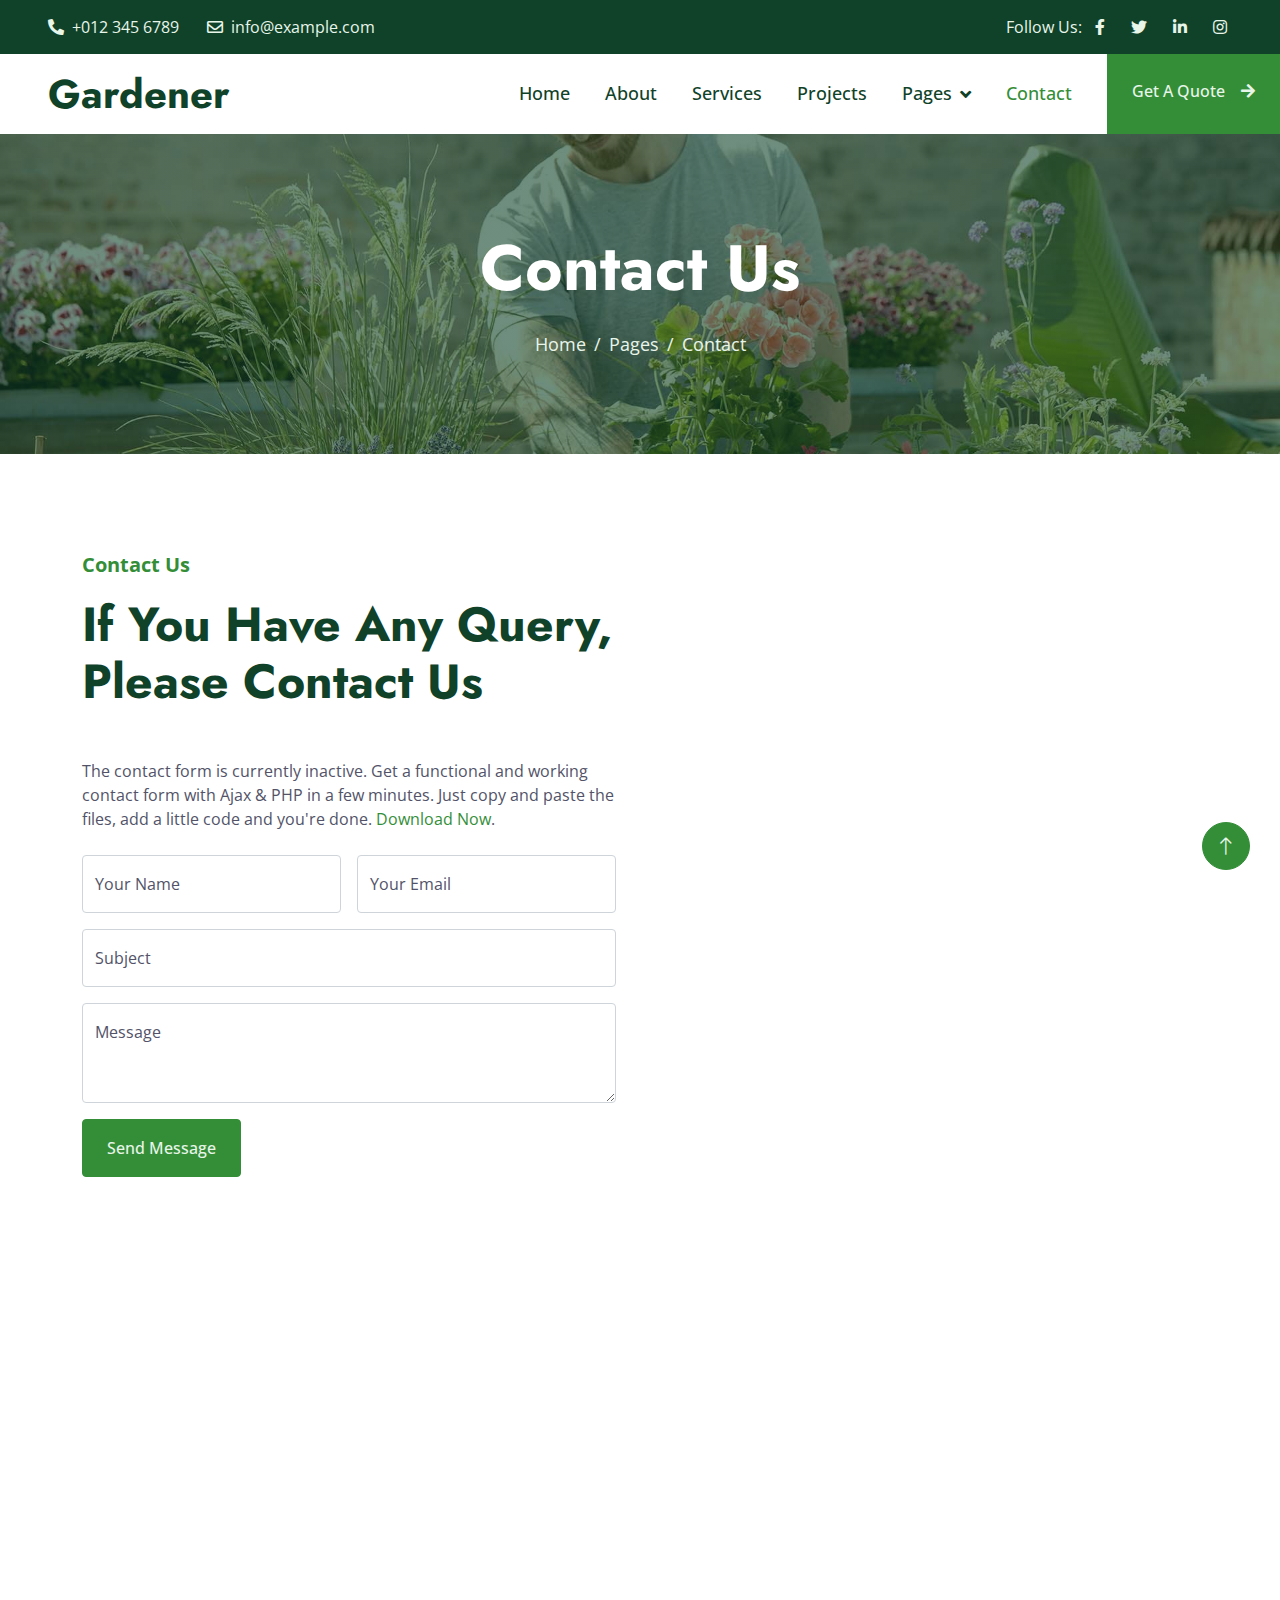
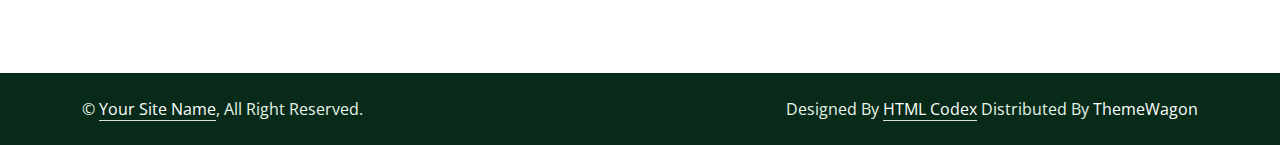
==== contact.html @ 620168e4 "first commit" ====
<!DOCTYPE html>
<html lang="en">

<head>
    <meta charset="utf-8">
    <title>Gardener - Gardening Website Template</title>
    <meta content="width=device-width, initial-scale=1.0" name="viewport">
    <meta content="" name="keywords">
    <meta content="" name="description">

    <!-- Favicon -->
    <link href="img/favicon.ico" rel="icon">

    <!-- Google Web Fonts -->
    <link rel="preconnect" href="https://fonts.googleapis.com">
    <link rel="preconnect" href="https://fonts.gstatic.com" crossorigin>
    <link href="https://fonts.googleapis.com/css2?family=Jost:wght@500;600;700&family=Open+Sans:wght@400;500&display=swap" rel="stylesheet">  

    <!-- Icon Font Stylesheet -->
    <link href="https://cdnjs.cloudflare.com/ajax/libs/font-awesome/5.10.0/css/all.min.css" rel="stylesheet">
    <link href="https://cdn.jsdelivr.net/npm/bootstrap-icons@1.4.1/font/bootstrap-icons.css" rel="stylesheet">

    <!-- Libraries Stylesheet -->
    <link href="lib/animate/animate.min.css" rel="stylesheet">
    <link href="lib/owlcarousel/assets/owl.carousel.min.css" rel="stylesheet">
    <link href="lib/lightbox/css/lightbox.min.css" rel="stylesheet">

    <!-- Customized Bootstrap Stylesheet -->
    <link href="css/bootstrap.min.css" rel="stylesheet">

    <!-- Template Stylesheet -->
    <link href="css/style.css" rel="stylesheet">
</head>

<body>
    <!-- Spinner Start -->
    <div id="spinner" class="show bg-white position-fixed translate-middle w-100 vh-100 top-50 start-50 d-flex align-items-center justify-content-center">
        <div class="spinner-border text-primary" role="status" style="width: 3rem; height: 3rem;"></div>
    </div>
    <!-- Spinner End -->


    <!-- Topbar Start -->
    <div class="container-fluid bg-dark text-light px-0 py-2">
        <div class="row gx-0 d-none d-lg-flex">
            <div class="col-lg-7 px-5 text-start">
                <div class="h-100 d-inline-flex align-items-center me-4">
                    <span class="fa fa-phone-alt me-2"></span>
                    <span>+012 345 6789</span>
                </div>
                <div class="h-100 d-inline-flex align-items-center">
                    <span class="far fa-envelope me-2"></span>
                    <span>info@example.com</span>
                </div>
            </div>
            <div class="col-lg-5 px-5 text-end">
                <div class="h-100 d-inline-flex align-items-center mx-n2">
                    <span>Follow Us:</span>
                    <a class="btn btn-link text-light" href=""><i class="fab fa-facebook-f"></i></a>
                    <a class="btn btn-link text-light" href=""><i class="fab fa-twitter"></i></a>
                    <a class="btn btn-link text-light" href=""><i class="fab fa-linkedin-in"></i></a>
                    <a class="btn btn-link text-light" href=""><i class="fab fa-instagram"></i></a>
                </div>
            </div>
        </div>
    </div>
    <!-- Topbar End -->


    <!-- Navbar Start -->
    <nav class="navbar navbar-expand-lg bg-white navbar-light sticky-top p-0">
        <a href="index.html" class="navbar-brand d-flex align-items-center px-4 px-lg-5">
            <h1 class="m-0">Gardener</h1>
        </a>
        <button type="button" class="navbar-toggler me-4" data-bs-toggle="collapse" data-bs-target="#navbarCollapse">
            <span class="navbar-toggler-icon"></span>
        </button>
        <div class="collapse navbar-collapse" id="navbarCollapse">
            <div class="navbar-nav ms-auto p-4 p-lg-0">
                <a href="index.html" class="nav-item nav-link">Home</a>
                <a href="about.html" class="nav-item nav-link">About</a>
                <a href="service.html" class="nav-item nav-link">Services</a>
                <a href="project.html" class="nav-item nav-link">Projects</a>
                <div class="nav-item dropdown">
                    <a href="#" class="nav-link dropdown-toggle" data-bs-toggle="dropdown">Pages</a>
                    <div class="dropdown-menu bg-light m-0">
                        <a href="feature.html" class="dropdown-item">Features</a>
                        <a href="quote.html" class="dropdown-item">Free Quote</a>
                        <a href="team.html" class="dropdown-item">Our Team</a>
                        <a href="testimonial.html" class="dropdown-item">Testimonial</a>
                        <a href="404.html" class="dropdown-item">404 Page</a>
                    </div>
                </div>
                <a href="contact.html" class="nav-item nav-link active">Contact</a>
            </div>
            <a href="" class="btn btn-primary py-4 px-lg-4 rounded-0 d-none d-lg-block">Get A Quote<i class="fa fa-arrow-right ms-3"></i></a>
        </div>
    </nav>
    <!-- Navbar End -->


    <!-- Page Header Start -->
    <div class="container-fluid page-header py-5 mb-5 wow fadeIn" data-wow-delay="0.1s">
        <div class="container text-center py-5">
            <h1 class="display-3 text-white mb-4 animated slideInDown">Contact Us</h1>
            <nav aria-label="breadcrumb animated slideInDown">
                <ol class="breadcrumb justify-content-center mb-0">
                    <li class="breadcrumb-item"><a href="#">Home</a></li>
                    <li class="breadcrumb-item"><a href="#">Pages</a></li>
                    <li class="breadcrumb-item active" aria-current="page">Contact</li>
                </ol>
            </nav>
        </div>
    </div>
    <!-- Page Header End -->


    <!-- Contact Start -->
    <div class="container-xxl py-5">
        <div class="container">
            <div class="row g-5">
                <div class="col-lg-6 wow fadeIn" data-wow-delay="0.1s">
                    <p class="fs-5 fw-bold text-primary">Contact Us</p>
                    <h1 class="display-5 mb-5">If You Have Any Query, Please Contact Us</h1>
                    <p class="mb-4">The contact form is currently inactive. Get a functional and working contact form with Ajax & PHP in a few minutes. Just copy and paste the files, add a little code and you're done. <a href="https://htmlcodex.com/contact-form">Download Now</a>.</p>
                    <form>
                        <div class="row g-3">
                            <div class="col-md-6">
                                <div class="form-floating">
                                    <input type="text" class="form-control" id="name" placeholder="Your Name">
                                    <label for="name">Your Name</label>
                                </div>
                            </div>
                            <div class="col-md-6">
                                <div class="form-floating">
                                    <input type="email" class="form-control" id="email" placeholder="Your Email">
                                    <label for="email">Your Email</label>
                                </div>
                            </div>
                            <div class="col-12">
                                <div class="form-floating">
                                    <input type="text" class="form-control" id="subject" placeholder="Subject">
                                    <label for="subject">Subject</label>
                                </div>
                            </div>
                            <div class="col-12">
                                <div class="form-floating">
                                    <textarea class="form-control" placeholder="Leave a message here" id="message" style="height: 100px"></textarea>
                                    <label for="message">Message</label>
                                </div>
                            </div>
                            <div class="col-12">
                                <button class="btn btn-primary py-3 px-4" type="submit">Send Message</button>
                            </div>
                        </div>
                    </form>
                </div>
                <div class="col-lg-6 wow fadeIn" data-wow-delay="0.5s" style="min-height: 450px;">
                    <div class="position-relative rounded overflow-hidden h-100">
                        <iframe class="position-relative w-100 h-100"
                        src="https://www.google.com/maps/embed?pb=!1m18!1m12!1m3!1d3001156.4288297426!2d-78.01371936852176!3d42.72876761954724!2m3!1f0!2f0!3f0!3m2!1i1024!2i768!4f13.1!3m3!1m2!1s0x4ccc4bf0f123a5a9%3A0xddcfc6c1de189567!2sNew%20York%2C%20USA!5e0!3m2!1sen!2sbd!4v1603794290143!5m2!1sen!2sbd"
                        frameborder="0" style="min-height: 450px; border:0;" allowfullscreen="" aria-hidden="false"
                        tabindex="0"></iframe>
                    </div>
                </div>
            </div>
        </div>
    </div>
    <!-- Contact End -->


    <!-- Footer Start -->
    <div class="container-fluid bg-dark text-light footer mt-5 py-5 wow fadeIn" data-wow-delay="0.1s">
        <div class="container py-5">
            <div class="row g-5">
                <div class="col-lg-3 col-md-6">
                    <h4 class="text-white mb-4">Our Office</h4>
                    <p class="mb-2"><i class="fa fa-map-marker-alt me-3"></i>123 Street, New York, USA</p>
                    <p class="mb-2"><i class="fa fa-phone-alt me-3"></i>+012 345 67890</p>
                    <p class="mb-2"><i class="fa fa-envelope me-3"></i>info@example.com</p>
                    <div class="d-flex pt-2">
                        <a class="btn btn-square btn-outline-light rounded-circle me-2" href=""><i class="fab fa-twitter"></i></a>
                        <a class="btn btn-square btn-outline-light rounded-circle me-2" href=""><i class="fab fa-facebook-f"></i></a>
                        <a class="btn btn-square btn-outline-light rounded-circle me-2" href=""><i class="fab fa-youtube"></i></a>
                        <a class="btn btn-square btn-outline-light rounded-circle me-2" href=""><i class="fab fa-linkedin-in"></i></a>
                    </div>
                </div>
                <div class="col-lg-3 col-md-6">
                    <h4 class="text-white mb-4">Services</h4>
                    <a class="btn btn-link" href="">Landscaping</a>
                    <a class="btn btn-link" href="">Pruning plants</a>
                    <a class="btn btn-link" href="">Urban Gardening</a>
                    <a class="btn btn-link" href="">Garden Maintenance</a>
                    <a class="btn btn-link" href="">Green Technology</a>
                </div>
                <div class="col-lg-3 col-md-6">
                    <h4 class="text-white mb-4">Quick Links</h4>
                    <a class="btn btn-link" href="">About Us</a>
                    <a class="btn btn-link" href="">Contact Us</a>
                    <a class="btn btn-link" href="">Our Services</a>
                    <a class="btn btn-link" href="">Terms & Condition</a>
                    <a class="btn btn-link" href="">Support</a>
                </div>
                <div class="col-lg-3 col-md-6">
                    <h4 class="text-white mb-4">Newsletter</h4>
                    <p>Dolor amet sit justo amet elitr clita ipsum elitr est.</p>
                    <div class="position-relative w-100">
                        <input class="form-control bg-light border-light w-100 py-3 ps-4 pe-5" type="text" placeholder="Your email">
                        <button type="button" class="btn btn-primary py-2 position-absolute top-0 end-0 mt-2 me-2">SignUp</button>
                    </div>
                </div>
            </div>
        </div>
    </div>
    <!-- Footer End -->


    <!-- Copyright Start -->
    <div class="container-fluid copyright py-4">
        <div class="container">
            <div class="row">
                <div class="col-md-6 text-center text-md-start mb-3 mb-md-0">
                    &copy; <a class="border-bottom" href="#">Your Site Name</a>, All Right Reserved.
                </div>
                <div class="col-md-6 text-center text-md-end">
                    <!--/*** This template is free as long as you keep the footer author’s credit link/attribution link/backlink. If you'd like to use the template without the footer author’s credit link/attribution link/backlink, you can purchase the Credit Removal License from "https://htmlcodex.com/credit-removal". Thank you for your support. ***/-->
                    Designed By <a class="border-bottom" href="https://htmlcodex.com">HTML Codex</a> Distributed By <a href="https://themewagon.com">ThemeWagon</a>
                </div>
            </div>
        </div>
    </div>
    <!-- Copyright End -->


    <!-- Back to Top -->
    <a href="#" class="btn btn-lg btn-primary btn-lg-square rounded-circle back-to-top"><i class="bi bi-arrow-up"></i></a>


    <!-- JavaScript Libraries -->
    <script src="https://code.jquery.com/jquery-3.4.1.min.js"></script>
    <script src="https://cdn.jsdelivr.net/npm/bootstrap@5.0.0/dist/js/bootstrap.bundle.min.js"></script>
    <script src="lib/wow/wow.min.js"></script>
    <script src="lib/easing/easing.min.js"></script>
    <script src="lib/waypoints/waypoints.min.js"></script>
    <script src="lib/owlcarousel/owl.carousel.min.js"></script>
    <script src="lib/counterup/counterup.min.js"></script>
    <script src="lib/parallax/parallax.min.js"></script>
    <script src="lib/isotope/isotope.pkgd.min.js"></script>
    <script src="lib/lightbox/js/lightbox.min.js"></script>

    <!-- Template Javascript -->
    <script src="js/main.js"></script>
</body>

</html>
---- css/style.css ----
/********** Template CSS **********/
:root {
    --primary: #348E38;
    --secondary: #525368;
    --light: #E8F5E9;
    --dark: #0F4229;
}

.back-to-top {
    position: fixed;
    display: none;
    right: 30px;
    bottom: 30px;
    z-index: 99;
}

h1,
.h1,
h2,
.h2,
.fw-bold {
    font-weight: 700 !important;
}

h3,
.h3,
h4,
.h4,
.fw-medium {
    font-weight: 600 !important;
}

h5,
.h5,
h6,
.h6,
.fw-semi-bold {
    font-weight: 500 !important;
}


/*** Spinner ***/
#spinner {
    opacity: 0;
    visibility: hidden;
    transition: opacity .5s ease-out, visibility 0s linear .5s;
    z-index: 99999;
}

#spinner.show {
    transition: opacity .5s ease-out, visibility 0s linear 0s;
    visibility: visible;
    opacity: 1;
}


/*** Button ***/
.btn {
    transition: .5s;
    font-weight: 500;
}

.btn-primary,
.btn-outline-primary:hover {
    color: var(--light);
}

.btn-square {
    width: 38px;
    height: 38px;
}

.btn-sm-square {
    width: 32px;
    height: 32px;
}

.btn-lg-square {
    width: 48px;
    height: 48px;
}

.btn-square,
.btn-sm-square,
.btn-lg-square {
    padding: 0;
    display: flex;
    align-items: center;
    justify-content: center;
    font-weight: normal;
}


/*** Navbar ***/
.navbar.sticky-top {
    top: -100px;
    transition: .5s;
}

.navbar .navbar-brand,
.navbar a.btn {
    height: 80px
}

.navbar .navbar-nav .nav-link {
    margin-right: 35px;
    padding: 25px 0;
    color: var(--dark);
    font-size: 18px;
    font-weight: 500;
    outline: none;
}

.navbar .navbar-nav .nav-link:hover,
.navbar .navbar-nav .nav-link.active {
    color: var(--primary);
}

.navbar .dropdown-toggle::after {
    border: none;
    content: "\f107";
    font-family: "Font Awesome 5 Free";
    font-weight: 900;
    vertical-align: middle;
    margin-left: 8px;
}

@media (max-width: 991.98px) {
    .navbar .navbar-nav .nav-link  {
        margin-right: 0;
        padding: 10px 0;
    }

    .navbar .navbar-nav {
        border-top: 1px solid #EEEEEE;
    }
}

@media (min-width: 992px) {
    .navbar .nav-item .dropdown-menu {
        display: block;
        border: none;
        margin-top: 0;
        top: 150%;
        opacity: 0;
        visibility: hidden;
        transition: .5s;
    }

    .navbar .nav-item:hover .dropdown-menu {
        top: 100%;
        visibility: visible;
        transition: .5s;
        opacity: 1;
    }
}


/*** Header ***/
.carousel-caption {
    top: 0;
    left: 0;
    right: 0;
    bottom: 0;
    display: flex;
    align-items: center;
    justify-content: center;
    text-align: center;
    background: rgba(15, 66, 41, .6);
    z-index: 1;
}

.carousel-control-prev,
.carousel-control-next {
    width: 15%;
}

.carousel-control-prev-icon,
.carousel-control-next-icon {
    width: 3rem;
    height: 3rem;
    border-radius: 3rem;
    background-color: var(--primary);
    border: 10px solid var(--primary);
}

@media (max-width: 768px) {
    #header-carousel .carousel-item {
        position: relative;
        min-height: 450px;
    }
    
    #header-carousel .carousel-item img {
        position: absolute;
        width: 100%;
        height: 100%;
        object-fit: cover;
    }
}

.page-header {
    background: linear-gradient(rgba(15, 66, 41, .6), rgba(15, 66, 41, .6)), url(../img/carousel-1.jpg) center center no-repeat;
    background-size: cover;
}

.page-header .breadcrumb-item+.breadcrumb-item::before {
    color: var(--light);
}

.page-header .breadcrumb-item,
.page-header .breadcrumb-item a {
    font-size: 18px;
    color: var(--light);
}


/*** Top Feature ***/
@media (min-width: 991.98px) {
    .top-feature {
        position: relative;
        margin-top: -80px;
        z-index: 1;
    }
}


/*** Facts & Quote ***/
.facts,
.quote {
    background: rgba(15, 66, 41, .6);
}


/*** Service ***/
.service-item {
    position: relative;
    text-align: center;
}

.service-item .service-img {
    position: absolute;
    width: 100%;
    height: 100%;
    top: 0;
    left: 0;
    overflow: hidden;
    z-index: -1;
}

.service-item .service-img img {
    position: absolute;
    width: 100%;
    height: 100%;
    left: 0;
    object-fit: cover;
    transform: scale(1.2);
    transition: .3s;
    z-index: -1;
}

.service-item:hover .service-img img {
    transform: scale(1);
}

.service-item .service-text {
    background: #FFFFFF;
    box-shadow: 0 0 45px rgba(0, 0, 0, .08);
    transition: .3s;
}

.service-item:hover .service-text {
    background: rgba(15, 66, 41, .6);
}

.service-item .service-text h4,
.service-item .service-text p {
    transition: .3;
}

.service-item:hover .service-text h4 {
    color: #FFFFFF;
}

.service-item:hover .service-text p {
    color: var(--light);
}

.service-item .service-text .btn-square {
    width: 100px;
    height: 100px;
    background: transparent;
    transition: .5s;
}

.service-item:hover .service-text .btn-square {
    background: var(--light);
}

.service-item .service-text .btn {
    width: 31px;
    height: 31px;
    display: inline-flex;
    align-items: center;
    color: var(--dark);
    background: var(--light);
    white-space: nowrap;
    overflow: hidden;
    transition: .3s;
}

.service-item:hover .service-text .btn {
    width: 112px;
}


/*** Project Portfolio ***/
#portfolio-flters {
    display: inline-block;
    background: var(--light);
    padding: 10px 15px;
}

#portfolio-flters li {
    display: inline-block;
    font-weight: 500;
    color: var(--primary);
    cursor: pointer;
    transition: .5s;
    border-bottom: 2px solid transparent;
}

#portfolio-flters li:hover,
#portfolio-flters li.active {
    color: var(--dark);
    border-color: var(--dark);
}

.portfolio-inner {
    position: relative;
    overflow: hidden;
}

.portfolio-inner::before,
.portfolio-inner::after {
    position: absolute;
    content: "";
    width: 0;
    height: 100%;
    top: 0;
    left: 0;
    background: rgba(15, 66, 41, .6);
    transition: .5s;
}

.portfolio-inner::after {
    left: auto;
    right: 0;
}

.portfolio-inner:hover::before,
.portfolio-inner:hover::after {
    width: 50%;
}

.portfolio-inner .portfolio-text {
    position: absolute;
    width: 100%;
    height: 100%;
    top: 0;
    left: 0;
    display: flex;
    flex-direction: column;
    align-items: center;
    justify-content: center;
    transition: .5s;
    z-index: 3;
    opacity: 0;
}

.portfolio-inner:hover .portfolio-text {
    transition-delay: .3s;
    opacity: 1;
}

.portfolio-inner .portfolio-text .btn {
    background: var(--light);
    color: var(--primary);
}

.portfolio-inner .portfolio-text .btn:hover {
    background: var(--primary);
    color: var(--light);
}


/*** Team ***/
.team-item {
    position: relative;
    overflow: hidden;
}

.team-item .team-text {
    position: absolute;
    width: calc(100% - 45px);
    left: -100%;
    bottom: 45px;
    padding: 1.5rem;
    background: #FFFFFF;
    border-radius: 0 4px 4px 0;
    opacity: 0;
    transition: .5s;
}

.team-item:hover .team-text {
    left: 0;
    opacity: 1;
}

.team-item .team-social .btn {
    background: var(--light);
    color: var(--primary);
}

.team-item .team-social .btn:hover {
    background: var(--primary);
    color: var(--light);
}

.team-item .team-img .team-social {
    position: absolute;
    width: 100%;
    height: 100%;
    top: 0;
    left: 0;
    display: flex;
    align-items: center;
    justify-content: center;
    transition: .5s;
    z-index: 3;
    opacity: 0;
}

.team-item:hover .team-img .team-social {
    transition-delay: .3s;
    opacity: 1;
}


/*** Testimonial ***/

.testimonial-carousel .owl-item img {
    width: 100px;
    height: 100px;
}

.testimonial-carousel .owl-nav {
    margin-top: 30px;
    display: flex;
}

.testimonial-carousel .owl-nav .owl-prev,
.testimonial-carousel .owl-nav .owl-next {
    margin-right: 15px;
    width: 45px;
    height: 45px;
    display: flex;
    align-items: center;
    justify-content: center;
    color: var(--primary);
    background: var(--light);
    border-radius: 4px;
    font-size: 22px;
    transition: .5s;
}

.testimonial-carousel .owl-nav .owl-prev:hover,
.testimonial-carousel .owl-nav .owl-next:hover {
    background: var(--primary);
    color: var(--light);
}


/*** Footer ***/
.footer .btn.btn-link {
    display: block;
    margin-bottom: 5px;
    padding: 0;
    text-align: left;
    color: var(--light);
    font-weight: normal;
    text-transform: capitalize;
    transition: .3s;
}

.footer .btn.btn-link::before {
    position: relative;
    content: "\f105";
    font-family: "Font Awesome 5 Free";
    font-weight: 900;
    margin-right: 10px;
}

.footer .btn.btn-link:hover {
    color: var(--primary);
    letter-spacing: 1px;
    box-shadow: none;
}

.copyright {
    color: var(--light);
    background: #072A19;
}

.copyright a {
    color: #FFFFFF;
}

.copyright a:hover {
    color: var(--primary);
}
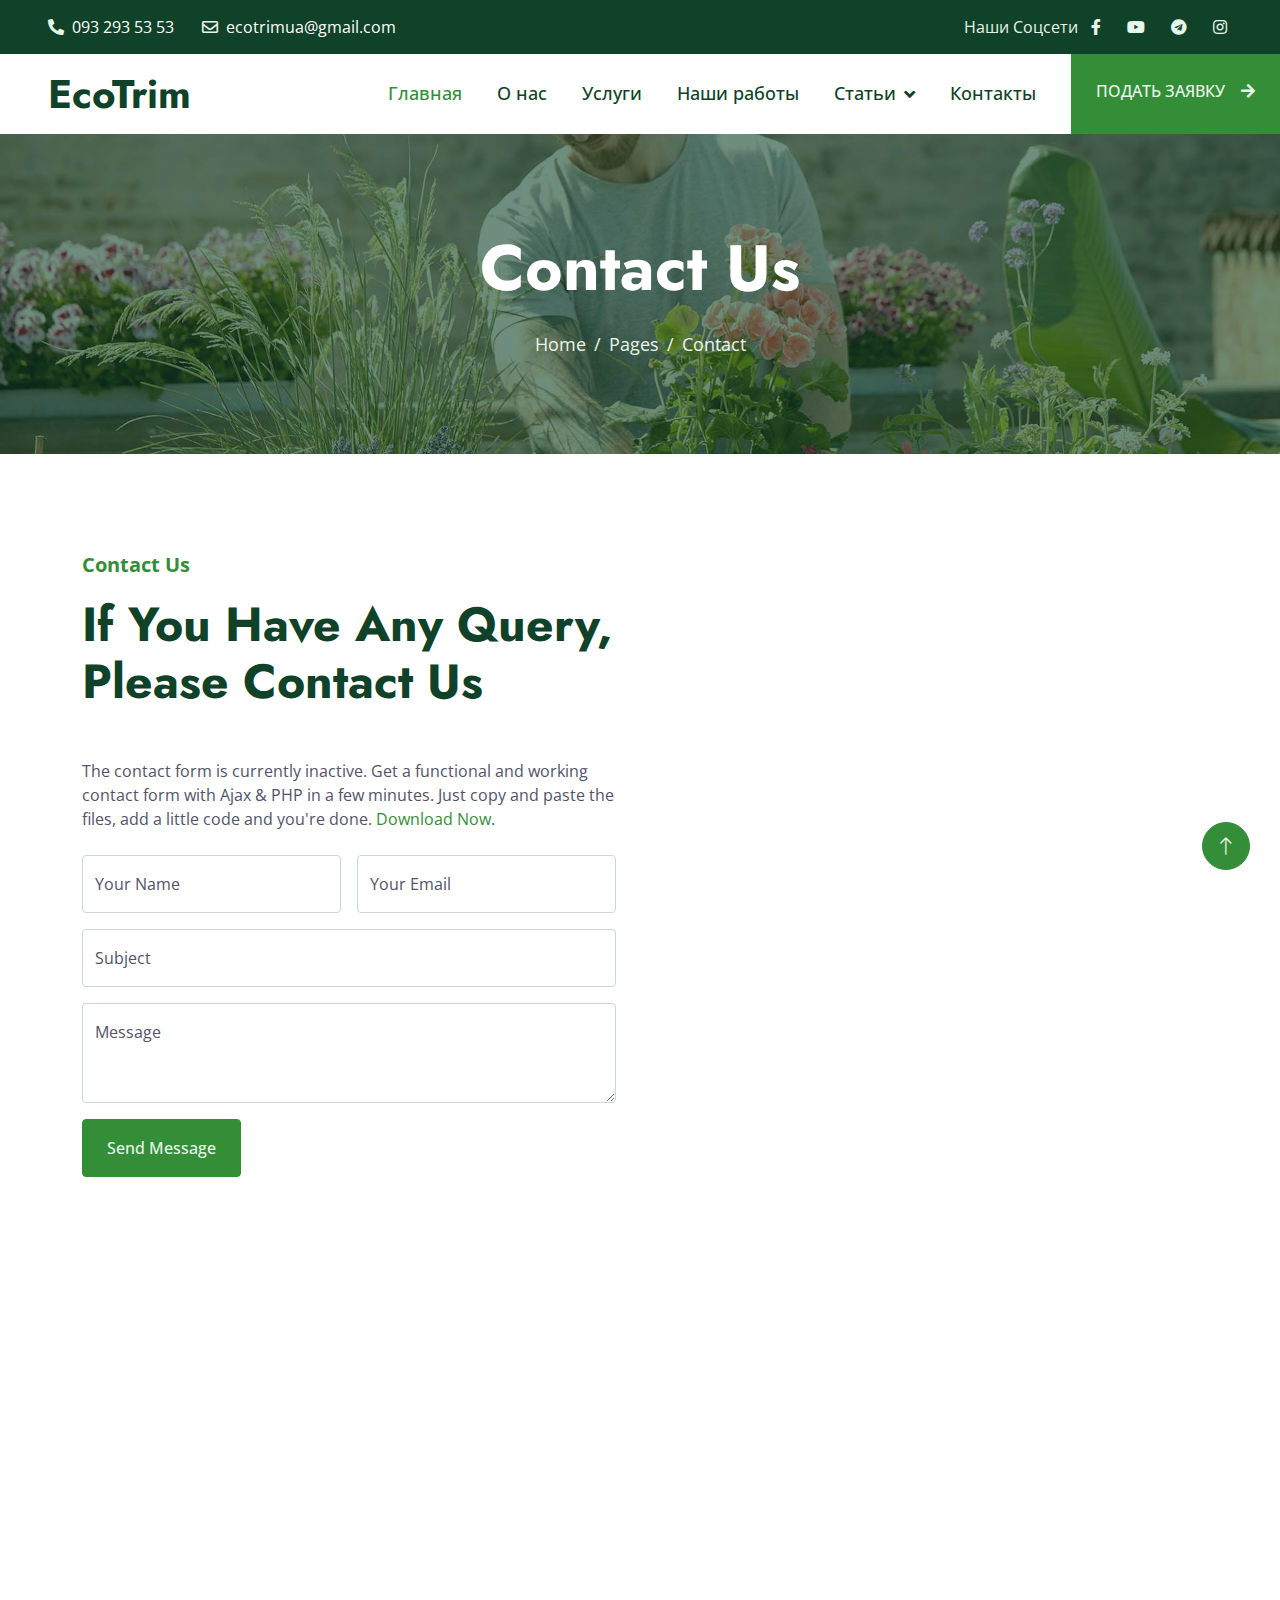
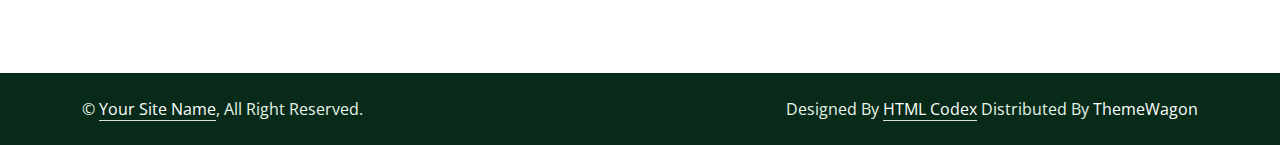
==== commit 5f5ecf68: "some changes" ====
--- a/contact.html
+++ b/contact.html
@@ -1,100 +1,174 @@
 <!DOCTYPE html>
 <html lang="en">
-
-<head>
-    <meta charset="utf-8">
-    <title>Gardener - Gardening Website Template</title>
-    <meta content="width=device-width, initial-scale=1.0" name="viewport">
-    <meta content="" name="keywords">
-    <meta content="" name="description">
+  <head>
+    <meta charset="utf-8" />
+    <title>EcoTrim</title>
+    <meta content="width=device-width, initial-scale=1.0" name="viewport" />
+    <meta content="" name="keywords" />
+    <meta content="" name="description" />
 
     <!-- Favicon -->
-    <link href="img/favicon.ico" rel="icon">
+    <link
+      href="https://res.cloudinary.com/dgesovnb4/image/upload/bo_50px_solid_rgb:0ceb0f/v1689704364/Eco%20-%20Trim/LOGO/%D0%A1%D0%BD%D0%B8%D0%BC%D0%BE%D0%BA_%D1%8D%D0%BA%D1%80%D0%B0%D0%BD%D0%B0_2023-07-18_%D0%B2_19.57.54_tapf2a.png"
+      rel="icon"
+    />
 
     <!-- Google Web Fonts -->
-    <link rel="preconnect" href="https://fonts.googleapis.com">
-    <link rel="preconnect" href="https://fonts.gstatic.com" crossorigin>
-    <link href="https://fonts.googleapis.com/css2?family=Jost:wght@500;600;700&family=Open+Sans:wght@400;500&display=swap" rel="stylesheet">  
+    <link rel="preconnect" href="https://fonts.googleapis.com" />
+    <link rel="preconnect" href="https://fonts.gstatic.com" crossorigin />
+    <link
+      href="https://fonts.googleapis.com/css2?family=Jost:wght@500;600;700&family=Open+Sans:wght@400;500&display=swap"
+      rel="stylesheet"
+    />
 
     <!-- Icon Font Stylesheet -->
-    <link href="https://cdnjs.cloudflare.com/ajax/libs/font-awesome/5.10.0/css/all.min.css" rel="stylesheet">
-    <link href="https://cdn.jsdelivr.net/npm/bootstrap-icons@1.4.1/font/bootstrap-icons.css" rel="stylesheet">
+    <link
+      href="https://cdnjs.cloudflare.com/ajax/libs/font-awesome/5.10.0/css/all.min.css"
+      rel="stylesheet"
+    />
+    <link
+      href="https://cdn.jsdelivr.net/npm/bootstrap-icons@1.4.1/font/bootstrap-icons.css"
+      rel="stylesheet"
+    />
 
     <!-- Libraries Stylesheet -->
-    <link href="lib/animate/animate.min.css" rel="stylesheet">
-    <link href="lib/owlcarousel/assets/owl.carousel.min.css" rel="stylesheet">
-    <link href="lib/lightbox/css/lightbox.min.css" rel="stylesheet">
+    <link href="lib/animate/animate.min.css" rel="stylesheet" />
+    <link href="lib/owlcarousel/assets/owl.carousel.min.css" rel="stylesheet" />
+    <link href="lib/lightbox/css/lightbox.min.css" rel="stylesheet" />
 
     <!-- Customized Bootstrap Stylesheet -->
-    <link href="css/bootstrap.min.css" rel="stylesheet">
+    <link href="css/bootstrap.min.css" rel="stylesheet" />
 
     <!-- Template Stylesheet -->
-    <link href="css/style.css" rel="stylesheet">
-</head>
-
-<body>
+    <link href="css/style.css" rel="stylesheet" />
+  </head>
+
+  <body>
     <!-- Spinner Start -->
-    <div id="spinner" class="show bg-white position-fixed translate-middle w-100 vh-100 top-50 start-50 d-flex align-items-center justify-content-center">
-        <div class="spinner-border text-primary" role="status" style="width: 3rem; height: 3rem;"></div>
+    <div
+      id="spinner"
+      class="show bg-white position-fixed translate-middle w-100 vh-100 top-50 start-50 d-flex align-items-center justify-content-center"
+    >
+      <div
+        class="spinner-border text-primary"
+        role="status"
+        style="width: 3rem; height: 3rem"
+      ></div>
     </div>
     <!-- Spinner End -->
-
 
     <!-- Topbar Start -->
     <div class="container-fluid bg-dark text-light px-0 py-2">
-        <div class="row gx-0 d-none d-lg-flex">
-            <div class="col-lg-7 px-5 text-start">
-                <div class="h-100 d-inline-flex align-items-center me-4">
-                    <span class="fa fa-phone-alt me-2"></span>
-                    <span>+012 345 6789</span>
-                </div>
-                <div class="h-100 d-inline-flex align-items-center">
-                    <span class="far fa-envelope me-2"></span>
-                    <span>info@example.com</span>
-                </div>
-            </div>
-            <div class="col-lg-5 px-5 text-end">
-                <div class="h-100 d-inline-flex align-items-center mx-n2">
-                    <span>Follow Us:</span>
-                    <a class="btn btn-link text-light" href=""><i class="fab fa-facebook-f"></i></a>
-                    <a class="btn btn-link text-light" href=""><i class="fab fa-twitter"></i></a>
-                    <a class="btn btn-link text-light" href=""><i class="fab fa-linkedin-in"></i></a>
-                    <a class="btn btn-link text-light" href=""><i class="fab fa-instagram"></i></a>
-                </div>
-            </div>
-        </div>
+      <div class="row gx-0 d-none d-lg-flex">
+        <div class="col-lg-7 px-5 text-start">
+          <div class="h-100 d-inline-flex align-items-center me-4">
+            <span class="fa fa-phone-alt me-2"></span>
+            <span
+              ><a
+                href="tel:+380932935353"
+                style="color: white; text-decoration: none"
+                >093 293 53 53</a
+              ></span
+            >
+          </div>
+          <div class="h-100 d-inline-flex align-items-center">
+            <span class="far fa-envelope me-2"></span>
+            <!-- <span> ecotrimua@gmail.com </span> -->
+            <a
+              href="mailto:ecotrimua@gmail.com"
+              style="color: white; text-decoration: none"
+            >
+              ecotrimua@gmail.com</a
+            >
+          </div>
+        </div>
+        <div class="col-lg-5 px-5 text-end">
+          <div class="h-100 d-inline-flex align-items-center mx-n2">
+            <span>Наши Соцсети</span>
+            <a
+              class="btn btn-link text-light"
+              href="https://www.facebook.com/profile.php?id=100095185410854"
+              target="_blank"
+              ><i class="fab fa-facebook-f"></i
+            ></a>
+            <a
+              class="btn btn-link text-light"
+              href="https://www.youtube.com/channel/UCVyDBGDrXS_1OD6UfOgW8Ag"
+              target="_blank"
+              ><i class="fab fa-youtube"></i
+            ></a>
+            <a
+              class="btn btn-link text-light"
+              href="https://t.me/EcoTrimUA"
+              target="_blank"
+              ><i class="fab fa-telegram"></i
+            ></a>
+            <a
+              class="btn btn-link text-light"
+              href="https://www.instagram.com/ecotrim.kiev.ua"
+              target="_blank"
+              ><i class="fab fa-instagram"></i
+            ></a>
+          </div>
+        </div>
+      </div>
     </div>
     <!-- Topbar End -->
-
 
     <!-- Navbar Start -->
     <nav class="navbar navbar-expand-lg bg-white navbar-light sticky-top p-0">
-        <a href="index.html" class="navbar-brand d-flex align-items-center px-4 px-lg-5">
-            <h1 class="m-0">Gardener</h1>
-        </a>
-        <button type="button" class="navbar-toggler me-4" data-bs-toggle="collapse" data-bs-target="#navbarCollapse">
-            <span class="navbar-toggler-icon"></span>
-        </button>
-        <div class="collapse navbar-collapse" id="navbarCollapse">
-            <div class="navbar-nav ms-auto p-4 p-lg-0">
-                <a href="index.html" class="nav-item nav-link">Home</a>
-                <a href="about.html" class="nav-item nav-link">About</a>
-                <a href="service.html" class="nav-item nav-link">Services</a>
-                <a href="project.html" class="nav-item nav-link">Projects</a>
-                <div class="nav-item dropdown">
-                    <a href="#" class="nav-link dropdown-toggle" data-bs-toggle="dropdown">Pages</a>
-                    <div class="dropdown-menu bg-light m-0">
-                        <a href="feature.html" class="dropdown-item">Features</a>
-                        <a href="quote.html" class="dropdown-item">Free Quote</a>
-                        <a href="team.html" class="dropdown-item">Our Team</a>
-                        <a href="testimonial.html" class="dropdown-item">Testimonial</a>
-                        <a href="404.html" class="dropdown-item">404 Page</a>
-                    </div>
-                </div>
-                <a href="contact.html" class="nav-item nav-link active">Contact</a>
+      <a
+        href="index.html"
+        class="navbar-brand d-flex align-items-center px-4 px-lg-5"
+      >
+        <h1 class="m-0">EcoTrim</h1>
+      </a>
+      <button
+        type="button"
+        class="navbar-toggler me-4"
+        data-bs-toggle="collapse"
+        data-bs-target="#navbarCollapse"
+      >
+        <span class="navbar-toggler-icon"></span>
+      </button>
+      <div class="collapse navbar-collapse" id="navbarCollapse">
+        <div class="navbar-nav ms-auto p-4 p-lg-0">
+          <a href="index.html" class="nav-item nav-link active">Главная</a>
+          <a href="index.html" class="nav-item nav-link">О нас </a>
+          <!-- about.html -->
+          <a href="index.html" class="nav-item nav-link">Услуги</a>
+          <!-- service.html -->
+          <a href="project.html" class="nav-item nav-link">Наши работы</a>
+          <!-- project.html -->
+          <div class="nav-item dropdown">
+            <a
+              href="#"
+              class="nav-link dropdown-toggle"
+              data-bs-toggle="dropdown"
+              >Статьи</a
+            >
+            <div class="dropdown-menu bg-light m-0">
+              <a href="index.html" class="dropdown-item">Статистика</a>
+              <!-- feature.html -->
+              <a href="index.html" class="dropdown-item">Подать заявку</a>
+              <!-- quote.html -->
+              <a href="index.html" class="dropdown-item">Наша команда</a>
+              <!-- team.html -->
+              <a href="index.html" class="dropdown-item">Testimonial</a>
+              <!-- testimonial.html -->
+              <a href="index.html" class="dropdown-item">404</a>
+              <!-- 404.html -->
             </div>
-            <a href="" class="btn btn-primary py-4 px-lg-4 rounded-0 d-none d-lg-block">Get A Quote<i class="fa fa-arrow-right ms-3"></i></a>
-        </div>
+          </div>
+          <a href="index.html" class="nav-item nav-link">Контакты</a>
+          <!-- contact.html -->
+        </div>
+        <a
+          href=""
+          class="btn btn-primary py-4 px-lg-4 rounded-0 d-none d-lg-block"
+          >ПОДАТЬ ЗАЯВКУ<i class="fa fa-arrow-right ms-3"></i
+        ></a>
+      </div>
     </nav>
     <!-- Navbar End -->
 
--- a/css/style.css
+++ b/css/style.css
@@ -517,4 +517,20 @@
 
 .copyright a:hover {
     color: var(--primary);
+}
+/* For email adaptive rule */
+p.mb-2 {
+  display: flex;
+  align-items: center;
+}
+
+i.fa-envelope {
+  margin-right: 10px;
+}
+
+/* Медиа-запрос для экранов шире 1200 пикселей */
+@media (min-width: 1200px) {
+  i.fa-envelope {
+    margin-right: 0; /* Убираем отступ между иконкой и текстом */
+  }
 }